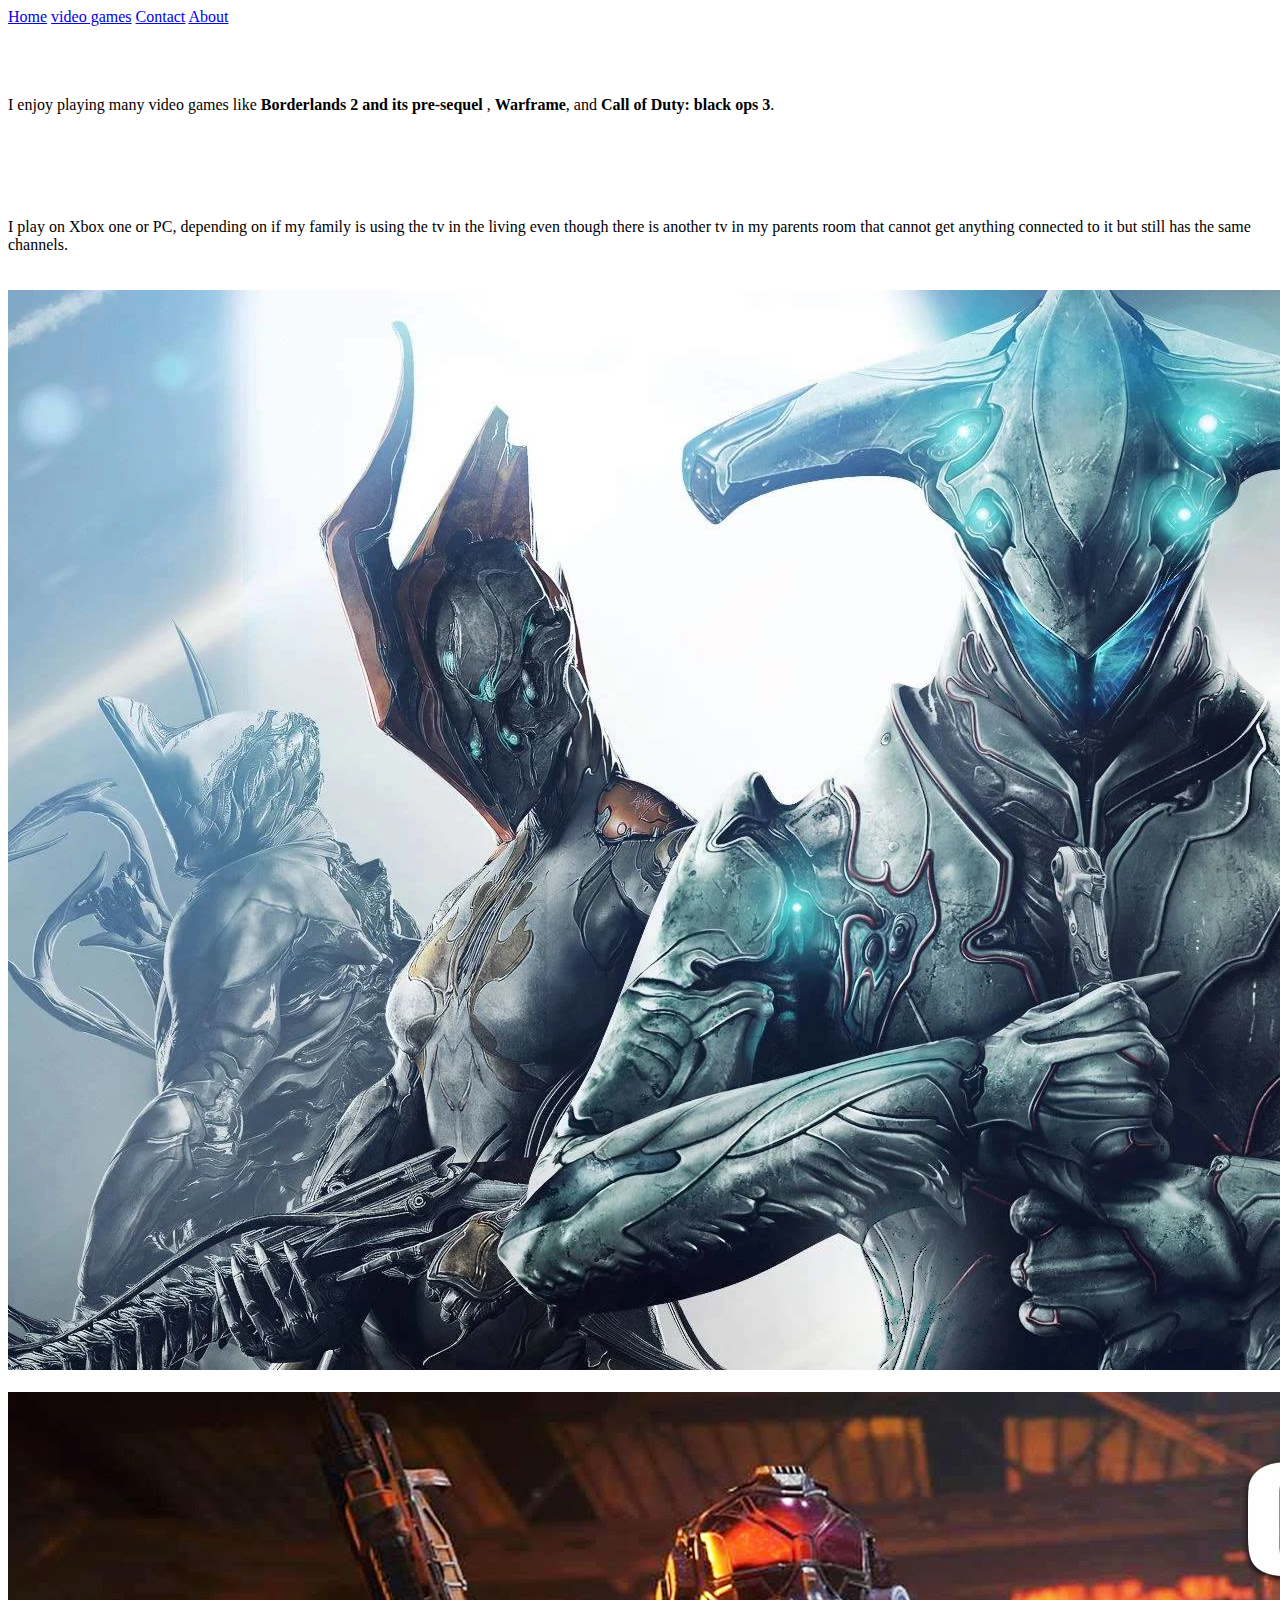
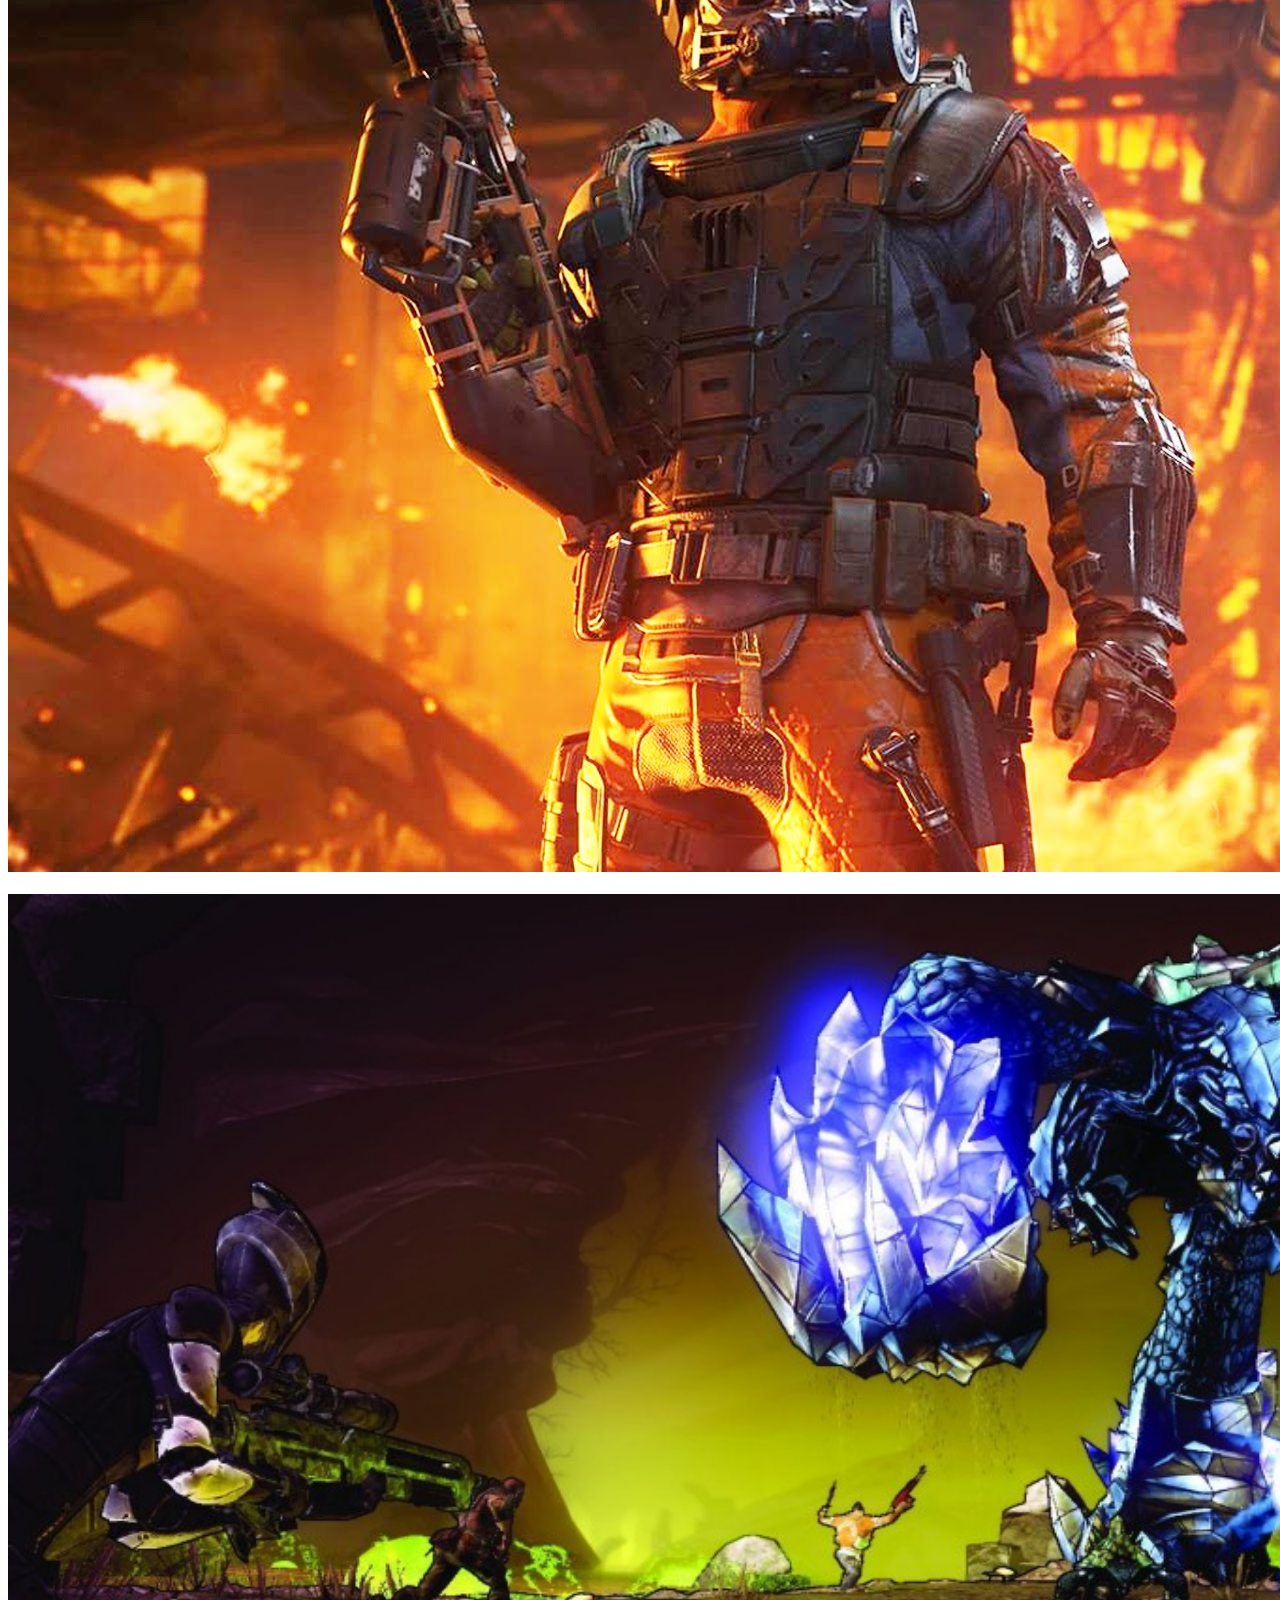
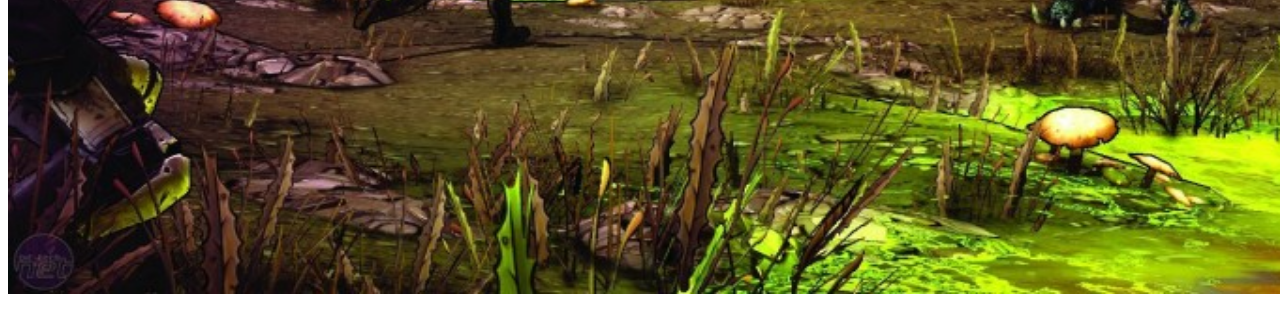
==== games.html @ 28b13956 "added HTML files" ====
<!DOCTYPE html>
<html lang="en">
<head>
    <meta charset="UTF-8">
    <title>Video games</title>
</head>
<body>
<div class="topnav">
    <a class="active" href="index.html">Home</a>
    <a href="more.html">video games</a>
    <a href="CHANGETHIS.HTML">Contact</a>
    <a href="THISTOO">About</a>
</div>
<br>
<br>
<br>
<p>I enjoy playing many video games like <strong>Borderlands 2 and its pre-sequel</strong>
, <strong>Warframe</strong>, and <strong>Call of Duty: black ops 3</strong>.<p>
<br>
<br>
<br>
<br>


<p>
I play on Xbox one or PC, depending on if my family is using the tv in the living
    even though there is another tv in my parents room that cannot get anything connected to it but still
    has the same channels.
<br>
<br>
<br>
    <img src="pic/warframe-make-a-wish-header.png"/>
<br>
<br>
    <img src="pic/maxresdefault.jpg" height="1080" width="1920"/>
<br>
<br>
    <img src="pic/Blue.jpg" height="1000" width="1924"/>
</p>






</body>
</html>
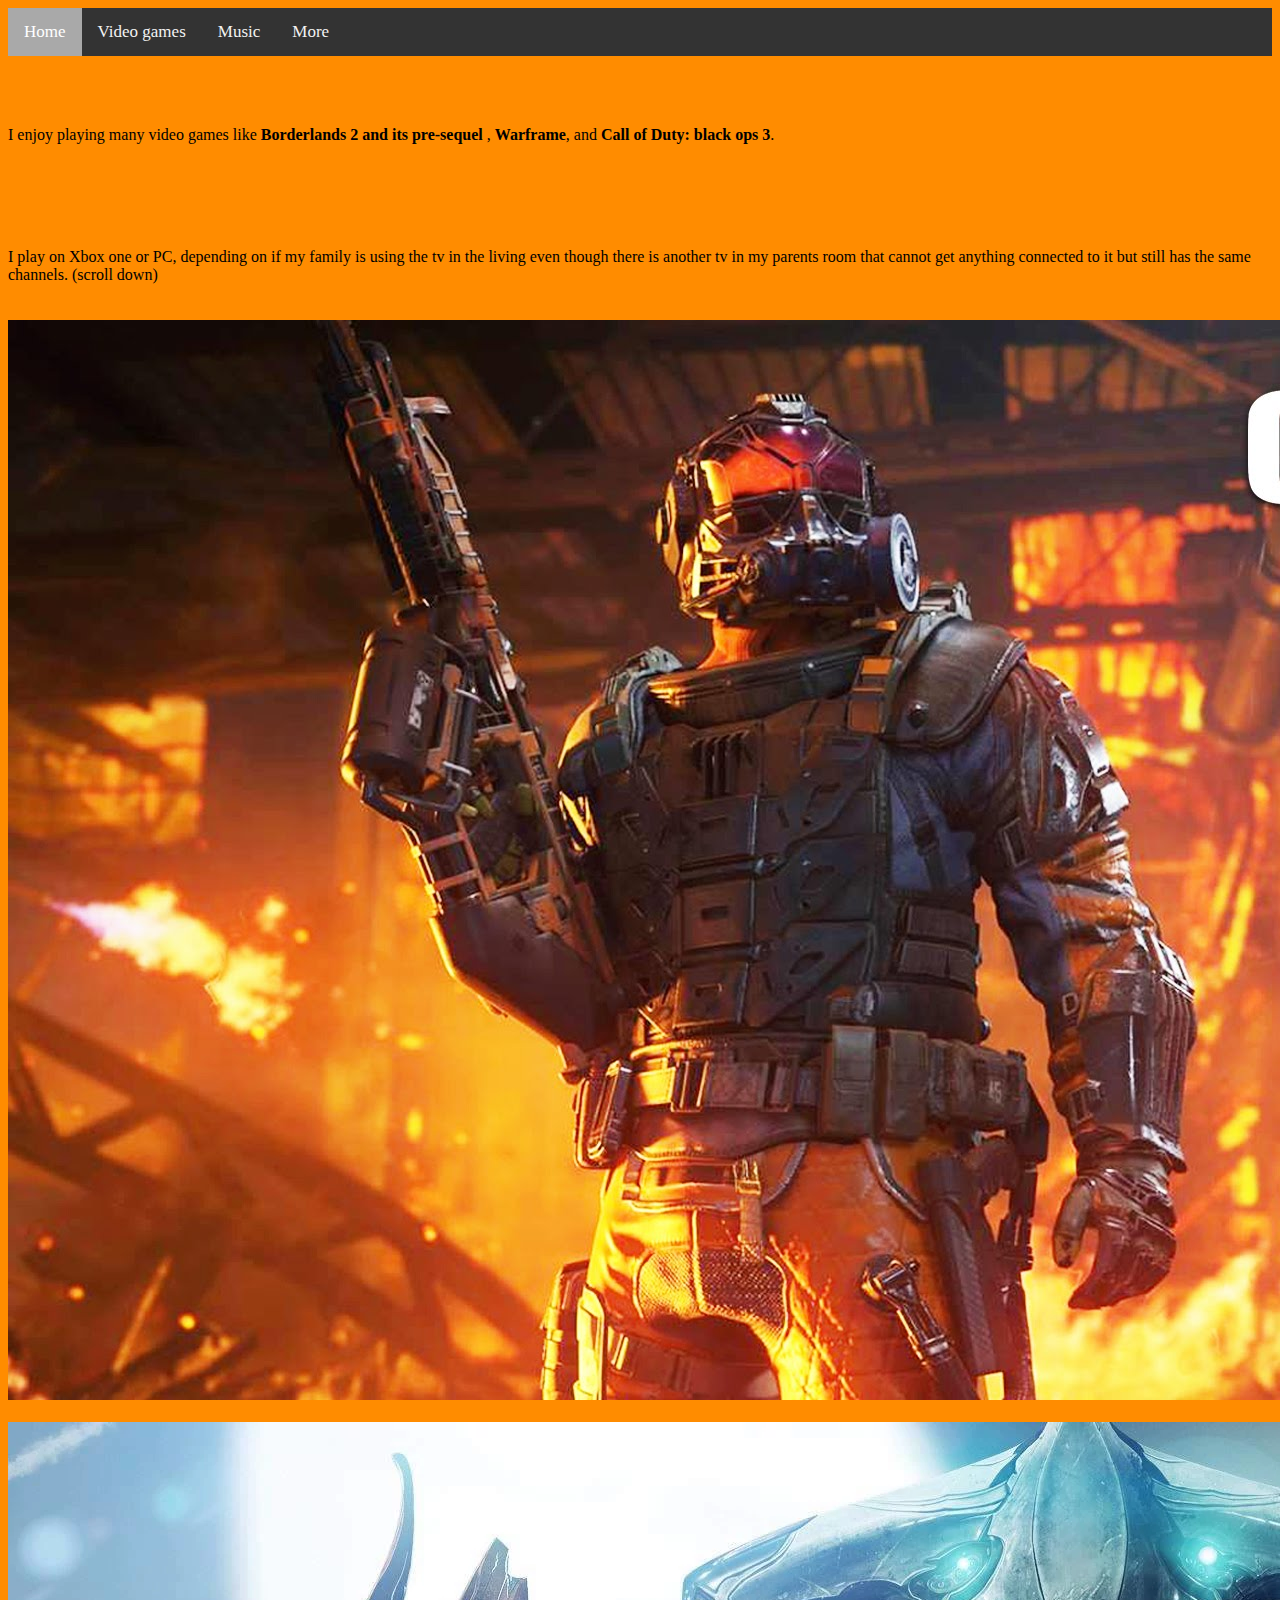
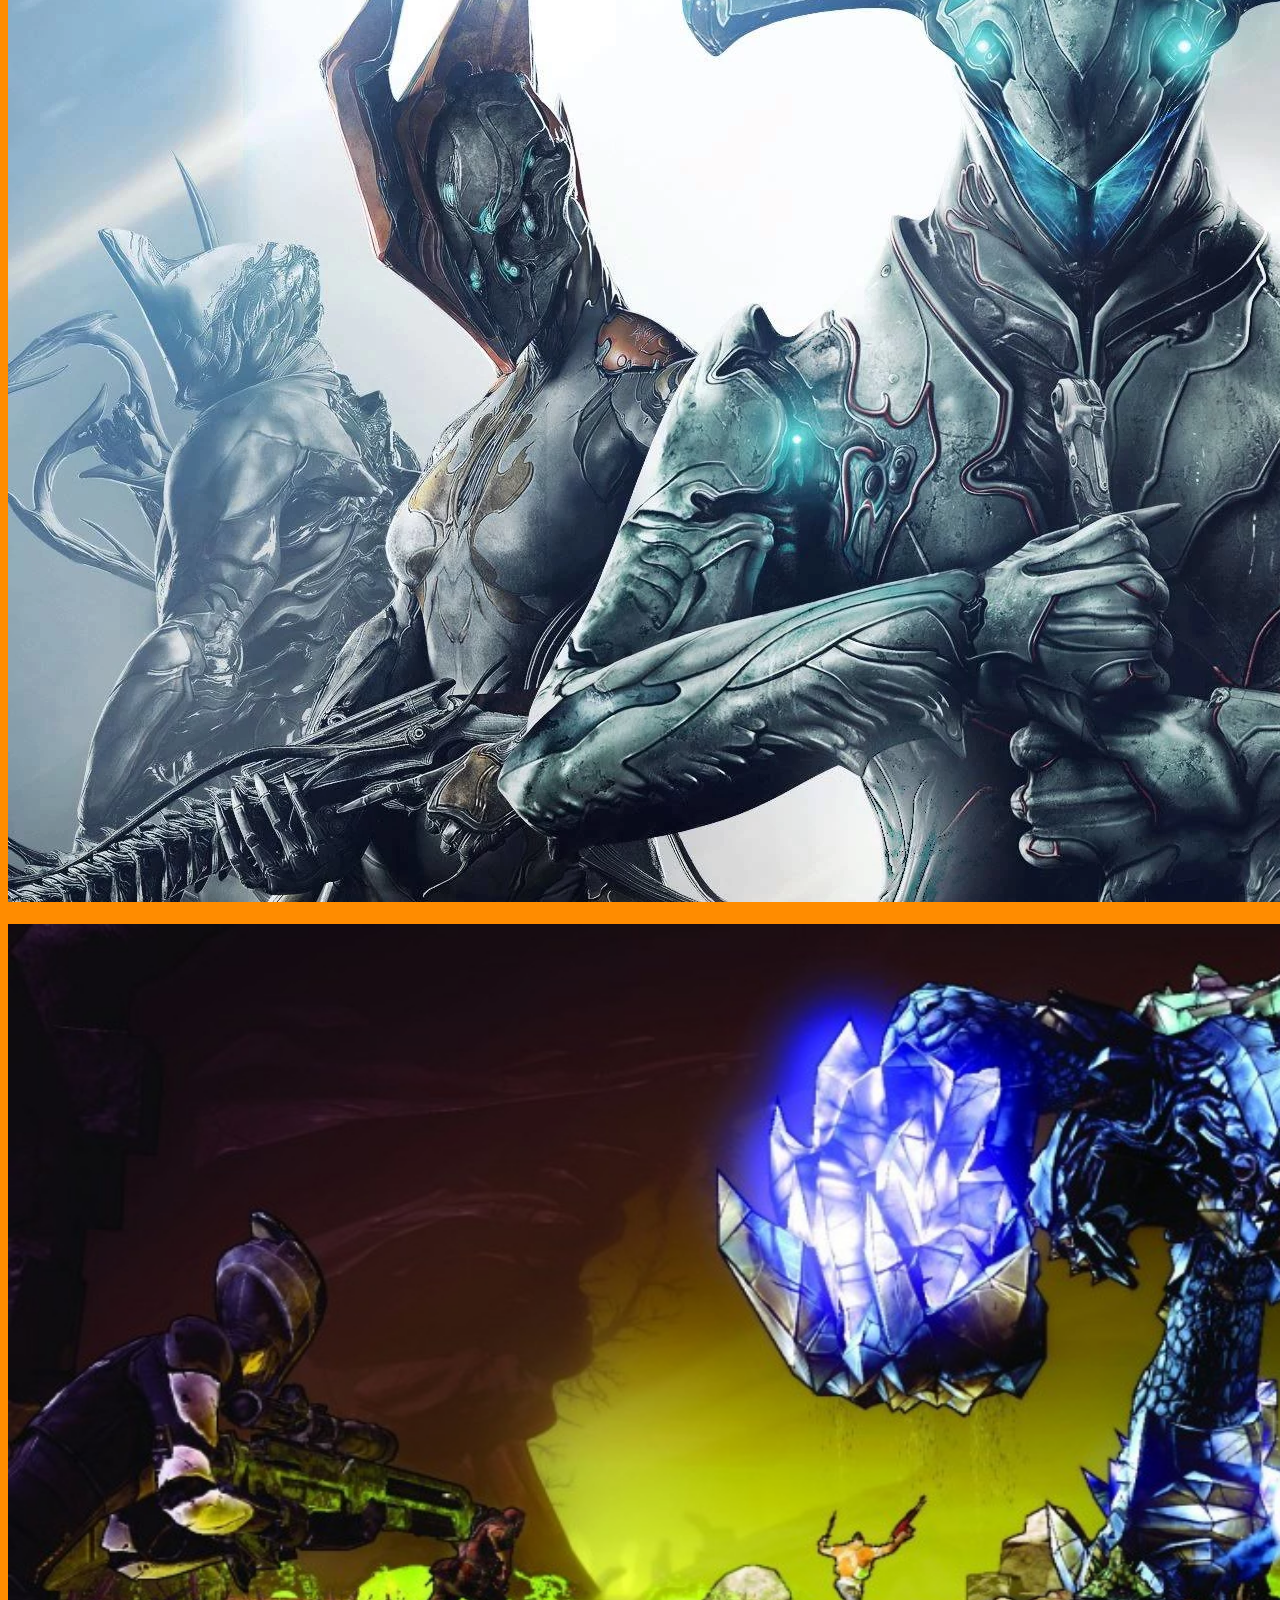
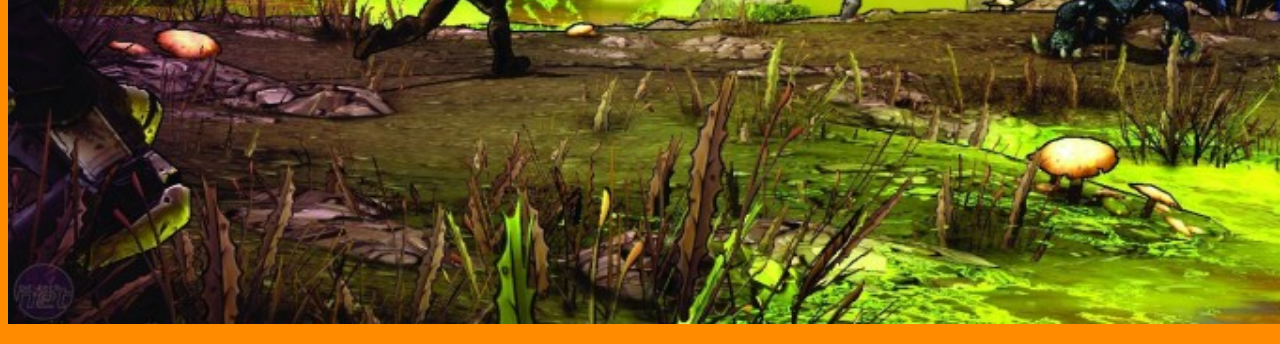
==== commit c2d3ab1f: "Add files via upload" ====
--- a/games.html
+++ b/games.html
@@ -3,13 +3,14 @@
 <head>
     <meta charset="UTF-8">
     <title>Video games</title>
+    <link rel="stylesheet" href="games.css">
 </head>
 <body>
 <div class="topnav">
     <a class="active" href="index.html">Home</a>
-    <a href="more.html">video games</a>
-    <a href="CHANGETHIS.HTML">Contact</a>
-    <a href="THISTOO">About</a>
+    <a href="games.html">Video games</a>
+    <a href="music.html">Music</a>
+    <a href="more.html">More</a>
 </div>
 <br>
 <br>
@@ -25,14 +26,14 @@
 <p>
 I play on Xbox one or PC, depending on if my family is using the tv in the living
     even though there is another tv in my parents room that cannot get anything connected to it but still
-    has the same channels.
+    has the same channels. (scroll down)
 <br>
 <br>
 <br>
-    <img src="pic/warframe-make-a-wish-header.png"/>
+    <img src="pic/maxresdefault.jpg" height="1080" width="1920"/>
 <br>
 <br>
-    <img src="pic/maxresdefault.jpg" height="1080" width="1920"/>
+    <img src="pic/warframe-make-a-wish-header.png"/>
 <br>
 <br>
     <img src="pic/Blue.jpg" height="1000" width="1924"/>
--- a/games.css
+++ b/games.css
@@ -0,0 +1,36 @@
+#textEnhance
+{
+    color: black;
+    background-image: none;
+    background-color: grey;
+}
+/* Add a black background color to the top navigation */
+.topnav {
+    background-color: #333;
+    overflow: hidden;
+}
+
+/* Style the links inside the navigation bar */
+.topnav a {
+    float: left;
+    color: #f2f2f2;
+    text-align: center;
+    padding: 14px 16px;
+    text-decoration: none;
+    font-size: 17px;
+}
+
+/* Change the color of links on hover */
+.topnav a:hover {
+    background-color: #ddd;
+    color: black;
+}
+
+/* Add a color to the active/current link */
+.topnav a.active {
+    background-color: darkgray;
+    color: white;}
+/*w3schools.com */
+
+body
+{background-color: darkorange}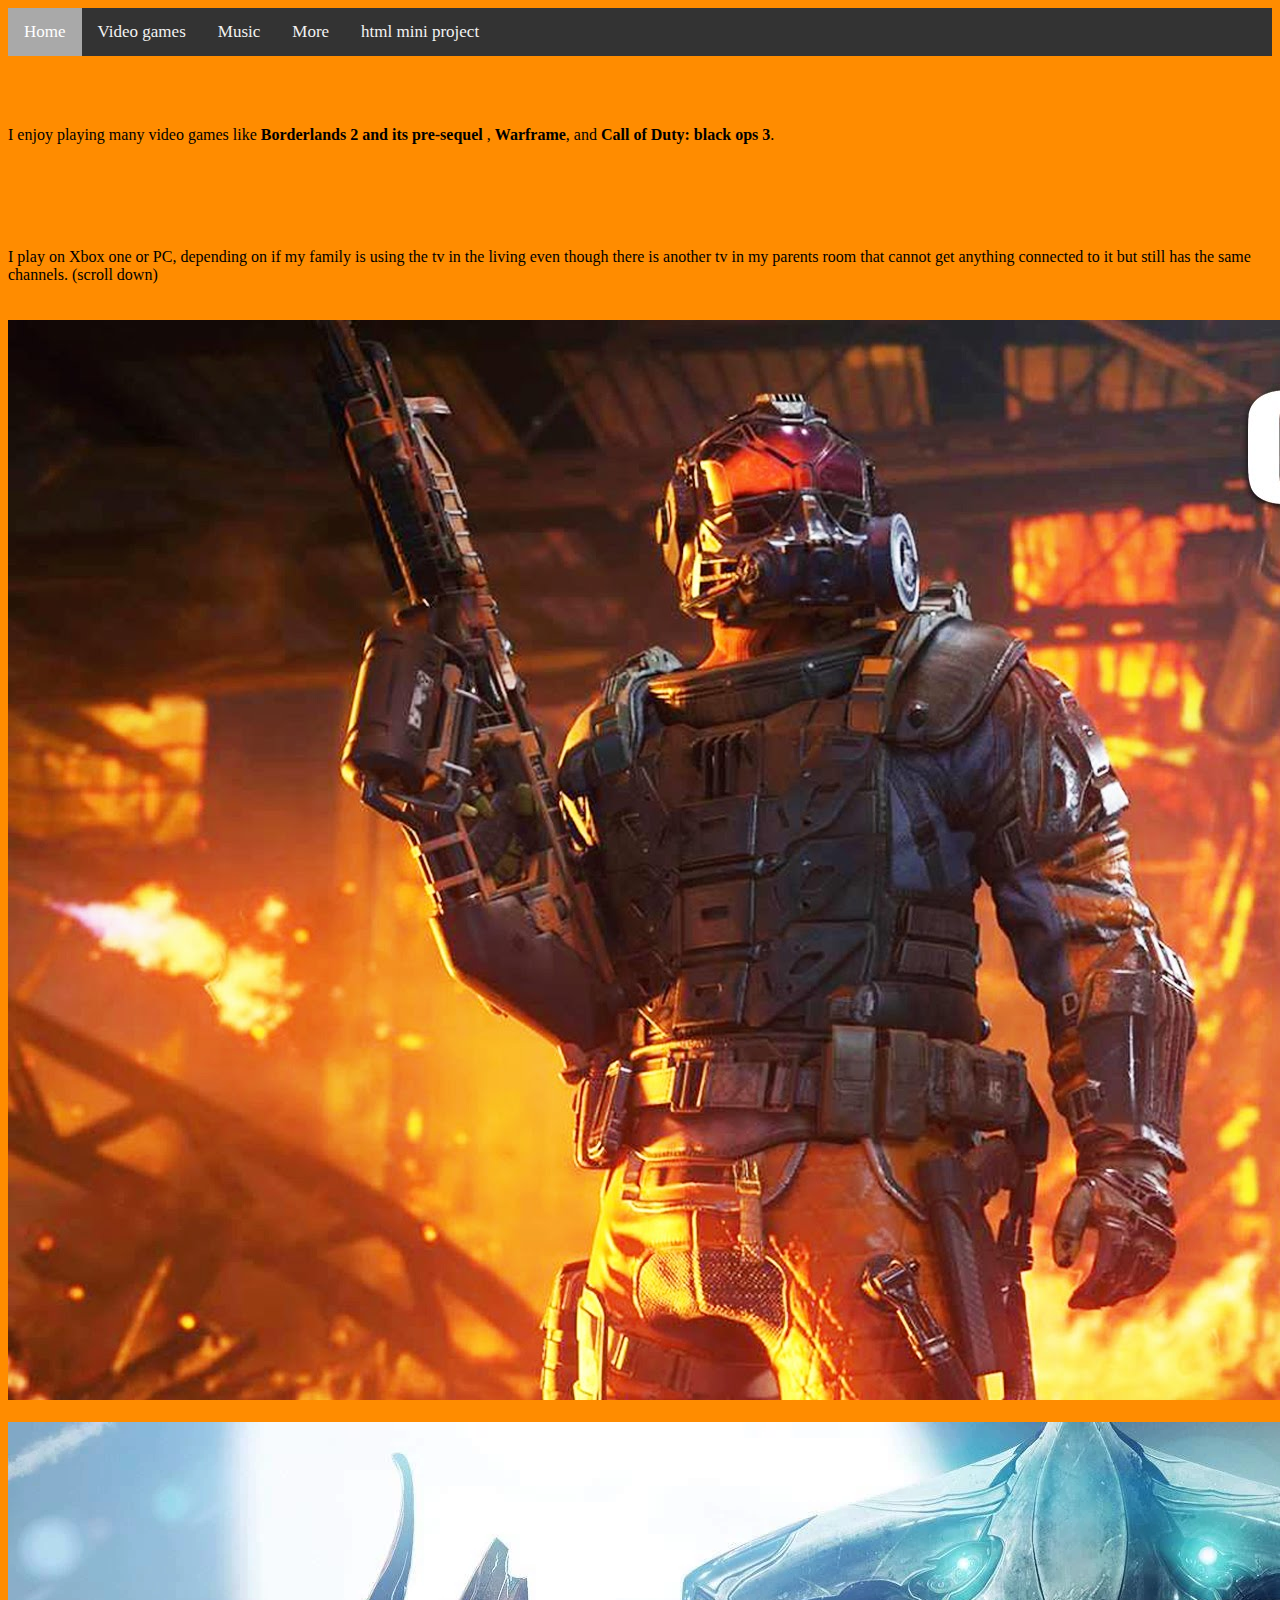
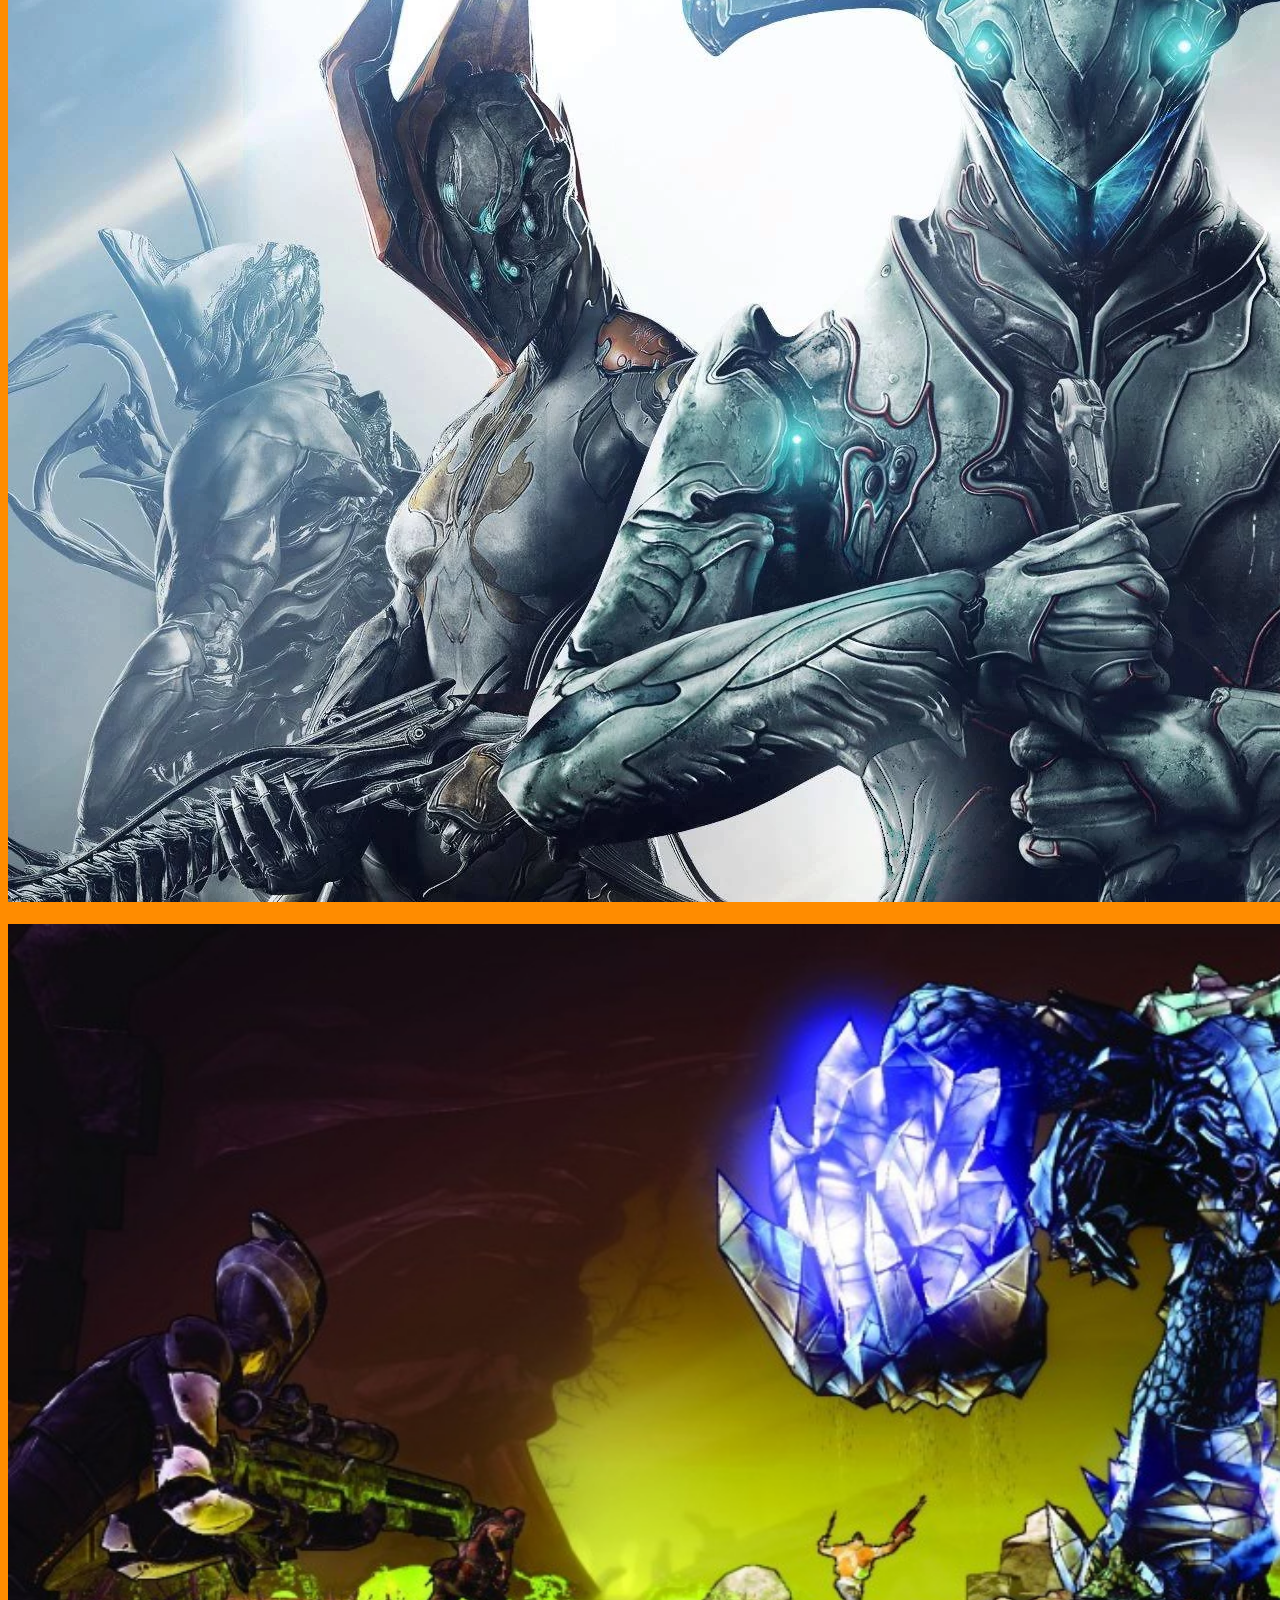
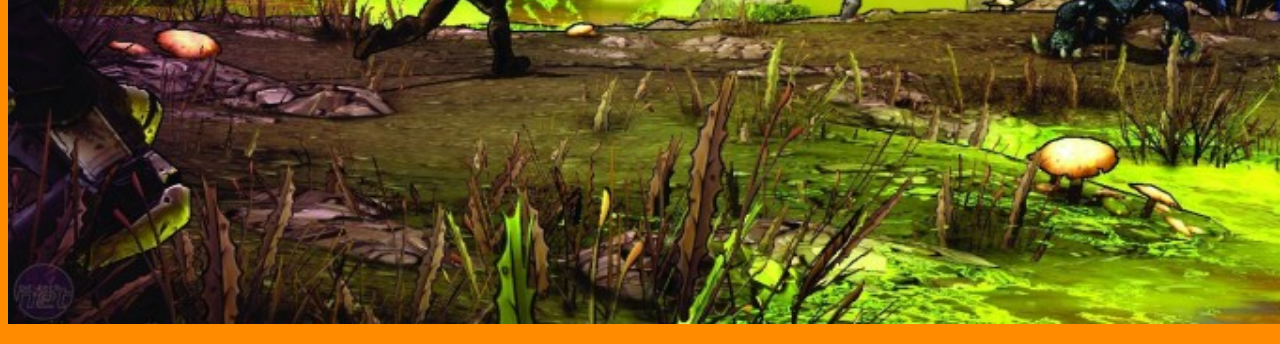
==== commit 8be36e96: "Add files via upload" ====
--- a/games.html
+++ b/games.html
@@ -11,6 +11,7 @@
     <a href="games.html">Video games</a>
     <a href="music.html">Music</a>
     <a href="more.html">More</a>
+    <a href="miniprojects.html">html mini project</a>
 </div>
 <br>
 <br>
